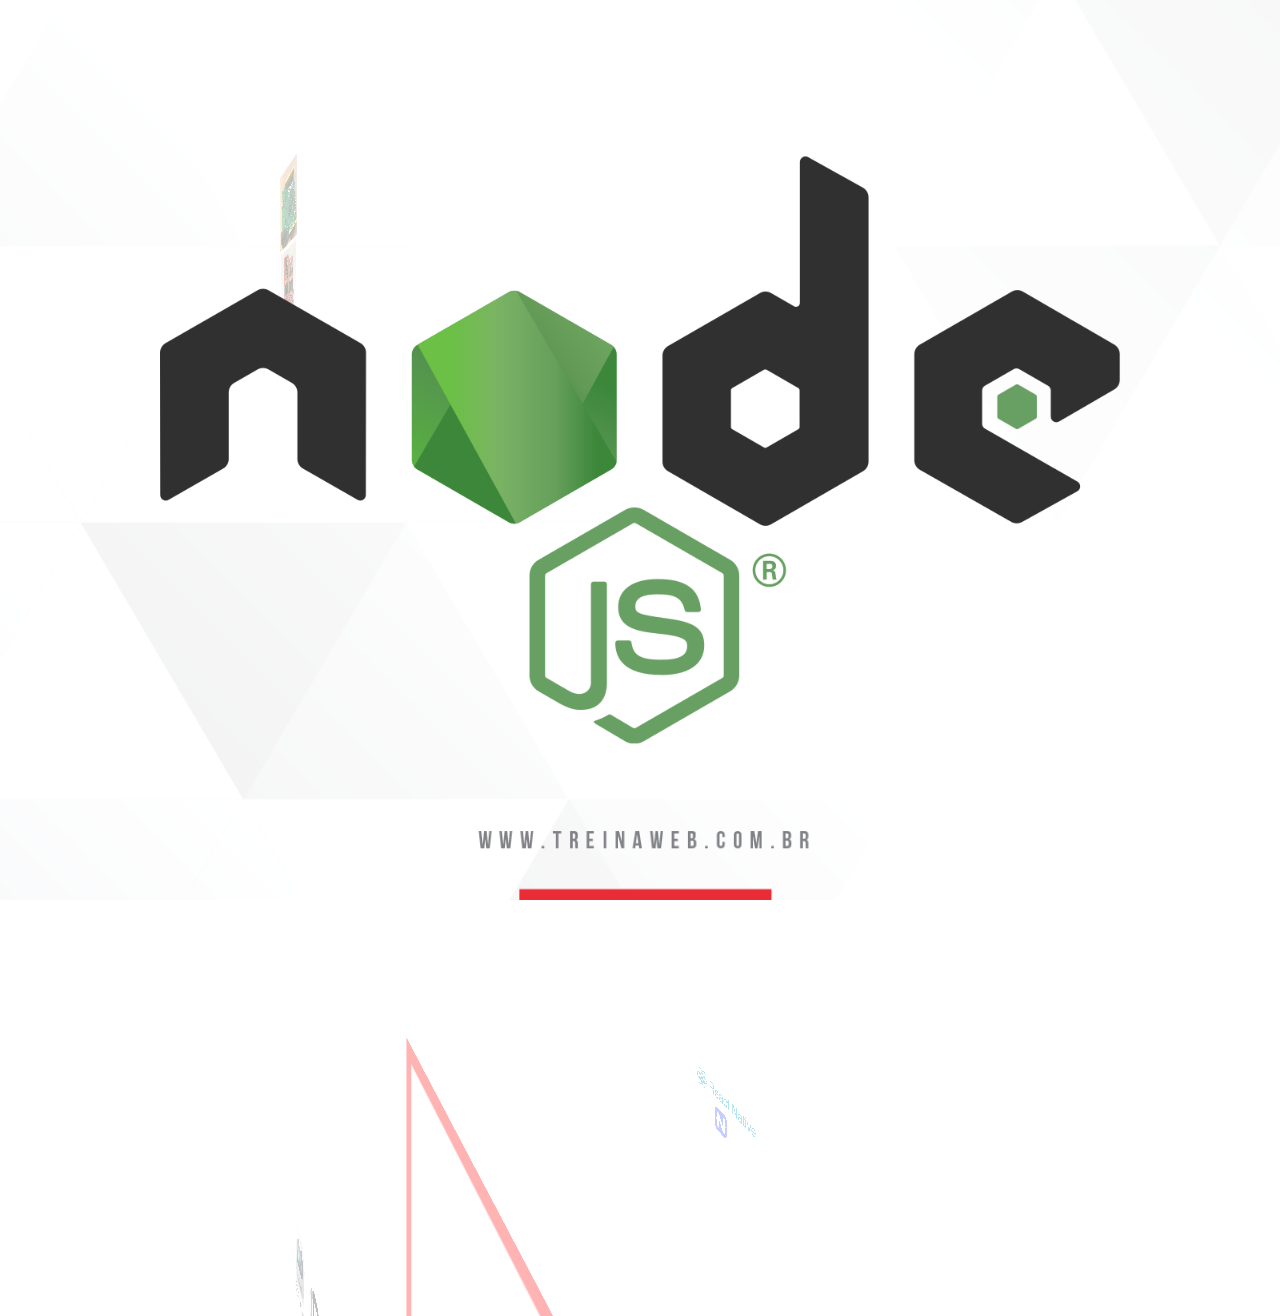
==== slides.html @ cba2661b "01" ====
<!doctype html>
<html lang="en">
<head>
    <meta charset="utf-8" />
    <meta name="viewport" content="width=1024" />
    <meta name="apple-mobile-web-app-capable" content="yes" />
    <title>inspire.js | presentation tool based on impress.js</title>
    <meta name="description" content="inspire.js is a presentation tool based on impress.js" />
    <meta name="author" content="Akira Hanashiro" />
    <!--link href="//fonts.googleapis.com/css?family=Open+Sans:regular,semibold,italic,italicsemibold|PT+Sans:400,700,400italic,700italic|PT+Serif:400,700,400italic,700italic" rel="stylesheet" /-->

    <link href="impressjs/impress.min.css" rel="stylesheet" />
    <link href="presentation/css/my-style.css" rel="stylesheet" />
    
    <link rel="shortcut icon" href="favicon.png" />
    <link rel="apple-touch-icon" href="apple-touch-icon.png" />
</head>
<body class="impress-not-supported">
<main id="impress" >





<div id="d1" class="step past" data-x="-100" data-y="-630" data-z="0" style="position: absolute; transform: translate(-50%, -50%) translate3d(-100px, -630px, 0px) rotateX(0deg) rotateY(61.5deg) rotateZ(0deg) scale(1.63); transform-style: preserve-3d;" data-rotate-x="0" data-rotate-y="61.5" data-rotate-z="0" data-scale="1.63">
    <div class="center-container">
        <img src="./presentation/img/img-01.png" style="zoom: 0.8;">
    </div>
</div>

<div id="d2" class="step past" data-x="3350" data-y="0" data-z="0" style="position: absolute; transform: translate(-50%, -50%) translate3d(3350px, 0px, 0px) rotateX(11deg) rotateY(-56.5deg) rotateZ(-15.5deg) scale(0.72); transform-style: preserve-3d;" data-rotate-x="11" data-rotate-y="-56.5" data-rotate-z="-15.5" data-scale="0.72">
    <div class="center-container">
        <img src="./presentation/img/img-02.png" style="zoom: 0.7;">
    </div>
</div>


<div id="d3" class="step past" data-x="2090" data-y="1000" data-z="-1100" style="position: absolute; transform: translate(-50%, -50%) translate3d(2090px, 1000px, -1100px) rotateX(-56deg) rotateY(0deg) rotateZ(0deg) scale(2.07); transform-style: preserve-3d;" data-rotate-x="-56" data-rotate-y="0" data-rotate-z="0" data-scale="2.07">
    <div class="center-container">
        <img src="./presentation/img/img-03.png" style="zoom: 1;">
    </div>
</div>


<div id="d4" class="step past" data-x="4860" data-y="-880" data-z="0" style="position: absolute; transform: translate(-50%, -50%) translate3d(4860px, -880px, 0px) rotateX(-67.5deg) rotateY(0deg) rotateZ(0deg) scale(1.82); transform-style: preserve-3d;" data-rotate-x="-67.5" data-rotate-y="0" data-rotate-z="0" data-scale="1.82">
    <div class="center-container">
        <img src="./presentation/img/img-04.png" style="zoom: 1;">
    </div>
</div>


<div id="d5" class="step past" data-x="950" data-y="3510" data-z="0" style="position: absolute; transform: translate(-50%, -50%) translate3d(950px, 3510px, 0px) rotateX(76.5deg) rotateY(0deg) rotateZ(0deg) scale(1); transform-style: preserve-3d;" data-rotate-x="76.5" data-rotate-y="0" data-rotate-z="0" data-scale="1">
    <div class="">
        <img src="./presentation/img/img-05-01.png" style="zoom: 1;">
        <img src="./presentation/img/img-05-02.png" style="zoom: 1;">
        <img src="./presentation/img/img-05-03.png" style="zoom: 1;">
    </div>
</div>

<div id="d6" class="step past" data-x="20" data-y="-2570" data-z="0" style="position: absolute; transform: translate(-50%, -50%) translate3d(20px, -2570px, 0px) rotateX(-64deg) rotateY(0deg) rotateZ(0deg) scale(0.06); transform-style: preserve-3d;" data-rotate-x="-64" data-rotate-y="0" data-rotate-z="0" data-scale="0.06">
    <div class="center-container">
        <img src="./presentation/img/img-06.png" style="zoom: 0.8;">
    </div>
</div>

<div id="d7" class="step past" data-x="-2860" data-y="2950" data-z="0" style="position: absolute; transform: translate(-50%, -50%) translate3d(-2860px, 2950px, 0px) rotateX(0deg) rotateY(0deg) rotateZ(0deg) scale(1.7); transform-style: preserve-3d;" data-rotate-x="0" data-rotate-y="0" data-rotate-z="0" data-scale="1.7">
    <div class="center-container">
        <img src="./presentation/img/img-07-01.jpg" style="zoom: 1;">
    </div>
</div>

<div id="d7-02" class="step past" data-x="-3110" data-y="2880" data-z="-2120" style="position: absolute; transform: translate(-50%, -50%) translate3d(-3110px, 2880px, -2120px) rotateX(0deg) rotateY(0deg) rotateZ(0deg) scale(0.58); transform-style: preserve-3d;" data-rotate-x="0" data-rotate-y="0" data-rotate-z="0" data-scale="0.58">
    <div class="" style="
    text-align: center;
">
        <img src="./presentation/img/img-07-02.png" style="zoom: 0.7;">
        <img src="./presentation/img/img-07-03.png" style="zoom: 1;">
    </div>
</div>

<div id="d8" class="step past" data-x="8450" data-y="-1840" data-z="0" style="position: absolute; transform: translate(-50%, -50%) translate3d(8450px, -1840px, 0px) rotateX(0deg) rotateY(0deg) rotateZ(0deg) scale(1); transform-style: preserve-3d;" data-rotate-x="0" data-rotate-y="0" data-rotate-z="0" data-scale="1">
    <div class="" style="
    text-align: center;
">
        <img src="./presentation/img/img-08-01.png" style="zoom: 1;">
        <img src="./presentation/img/img-08-02.svg" style="zoom: 1;">
    </div>
</div>

<div id="d8-02" class="step past" data-x="8360" data-y="-1970" data-z="-3060" style="position: absolute; transform: translate(-50%, -50%) translate3d(8360px, -1970px, -3060px) rotateX(-6deg) rotateY(-62.5deg) rotateZ(22deg) scale(1); transform-style: preserve-3d;" data-rotate-x="-6" data-rotate-y="-62.5" data-rotate-z="22" data-scale="1">
    <div class="center-container">
        <img src="./presentation/img/img-08-03.png" style="zoom: 1;">
    </div>
</div>

<div id="d9" class="step past" data-x="8430" data-y="1140" data-z="0" style="position: absolute; transform: translate(-50%, -50%) translate3d(8430px, 1140px, 0px) rotateX(72.5deg) rotateY(-36.5deg) rotateZ(63deg) scale(1); transform-style: preserve-3d;" data-rotate-x="72.5" data-rotate-y="-36.5" data-rotate-z="63" data-scale="1">
    <div class="" style="
    text-align: center;
">
        <img src="./presentation/img/img-09-01.jpg" style="zoom: 1;">
        <img src="./presentation/img/img-09-02.png" style="zoom: 0.2;">
    </div>
</div>

<div id="d10" class="step past" data-x="0" data-y="3140" data-z="0" style="position: absolute; transform: translate(-50%, -50%) translate3d(0px, 3140px, 0px) rotateX(-51.5deg) rotateY(0deg) rotateZ(0deg) scale(1); transform-style: preserve-3d;" data-rotate-x="-51.5" data-rotate-y="0" data-rotate-z="0" data-scale="1">
    <div class="center-container">
        <img src="./presentation/img/img-10-01.png" style="zoom: 1;">
    </div>
</div>

<div id="d10-02" class="step past" data-x="1520" data-y="2490" data-z="0" style="position: absolute; transform: translate(-50%, -50%) translate3d(1520px, 2490px, 0px) rotateX(0deg) rotateY(-42deg) rotateZ(0deg) scale(1); transform-style: preserve-3d;" data-rotate-x="0" data-rotate-y="-42" data-rotate-z="0" data-scale="1">
    <div class="center-container">
        <img src="./presentation/img/img-10-02.png" style="zoom: 1;">
    </div>
</div>

<div id="d10-03" class="step past" data-x="-1000" data-y="3970" data-z="0" style="position: absolute; transform: translate(-50%, -50%) translate3d(-1000px, 3970px, 0px) rotateX(0deg) rotateY(-100.5deg) rotateZ(0deg) scale(1); transform-style: preserve-3d;" data-rotate-x="0" data-rotate-y="-100.5" data-rotate-z="0" data-scale="1">
    <div class="center-container">
        <img src="./presentation/img/img-10-03.jpg" style="zoom: 1;">
    </div>
</div>

<div id="d11" class="step past" data-x="6010" data-y="2370" data-z="4790" style="position: absolute; transform: translate(-50%, -50%) translate3d(6010px, 2370px, 4790px) rotateX(0deg) rotateY(0deg) rotateZ(0deg) scale(0.3); transform-style: preserve-3d;" data-rotate-x="0" data-rotate-y="0" data-rotate-z="0" data-scale="0.3">
    <div class="center-container">
        <img src="./presentation/img/img-11-01.png" style="zoom: 0.4;">
    </div>
</div>

<div id="d12" class="step past" data-x="-3510" data-y="-1540" data-z="0" style="position: absolute; transform: translate(-50%, -50%) translate3d(-3510px, -1540px, 0px) rotateX(0deg) rotateY(0deg) rotateZ(0deg) scale(1); transform-style: preserve-3d;" data-rotate-x="0" data-rotate-y="0" data-rotate-z="0" data-scale="1">
    <div class="" style="
    text-align: center;
">
        <img src="./presentation/img/img-12-01.jpg" style="zoom: 0.4;">
        <img src="./presentation/img/img-12-02.jpg" style="zoom: 0.4;">
    </div>
</div>

<div id="d12-02" class="step past" data-x="-4240" data-y="-2040" data-z="-2000" style="position: absolute; transform: translate(-50%, -50%) translate3d(-4240px, -2040px, -2000px) rotateX(0deg) rotateY(135.5deg) rotateZ(0deg) scale(1); transform-style: preserve-3d;" data-rotate-x="0" data-rotate-y="135.5" data-rotate-z="0" data-scale="1">
    <div class="center-container">
        <img src="./presentation/img/img-12-03.png" style="zoom: 0.8;">
    </div>
</div>

<div id="d12-03" class="step past" data-x="-690" data-y="650" data-z="4790" style="position: absolute; transform: translate(-50%, -50%) translate3d(-690px, 650px, 4790px) rotateX(0deg) rotateY(0deg) rotateZ(0deg) scale(1); transform-style: preserve-3d;" data-rotate-x="0" data-rotate-y="0" data-rotate-z="0" data-scale="1">
    <div class="center-container">
        <img src="./presentation/img/img-12-04.svg" style="zoom: 1;">
    </div>
</div>

<div id="d13" class="step past" data-x="4520" data-y="2830" data-z="4790" style="position: absolute; transform: translate(-50%, -50%) translate3d(4520px, 2830px, 4790px) rotateX(49deg) rotateY(-71deg) rotateZ(23.5deg) scale(1); transform-style: preserve-3d;" data-rotate-x="49" data-rotate-y="-71" data-rotate-z="23.5" data-scale="1">
    <div class="center-container">
        <img src="./presentation/img/img-13-01.png" style="zoom: 1;">
    </div>
</div>


<div id="d14" class="step past prev" data-x="3440" data-y="-380" data-z="4790" style="position: absolute; transform: translate(-50%, -50%) translate3d(3440px, -380px, 4790px) rotateX(42deg) rotateY(0deg) rotateZ(0deg) scale(1); transform-style: preserve-3d;" data-rotate-x="42" data-rotate-y="0" data-rotate-z="0" data-scale="1">
    <div class="center-container">
        <img src="./presentation/img/img-14-01.jpg" style="zoom: 1;">
    </div>
</div>

<div id="d15" class="step present active" data-x="4270" data-y="1760" data-z="4790" style="position: absolute; transform: translate(-50%, -50%) translate3d(4270px, 1760px, 4790px) rotateX(-55deg) rotateY(23deg) rotateZ(0deg) scale(1); transform-style: preserve-3d;" data-rotate-x="-55" data-rotate-y="23" data-rotate-z="0" data-scale="1">
    <div class="center-container">
        <img src="./presentation/img/img-15-01.jpg" style="zoom: 1;">
    </div>
</div>






<div id="overview" class="step past prev" data-x="3000" data-y="1500" data-z="0" data-scale="10" style="position: absolute; transform: translate(-50%, -50%) translate3d(3000px, 1500px, 0px) rotateX(0deg) rotateY(0deg) rotateZ(0deg) scale(10); transform-style: preserve-3d; border: 5px solid red; display: initial;" data-rotate-x="0" data-rotate-y="0" data-rotate-z="0"></div>




</main>
<script src="impressjs/impress.min.js"></script>
<script>impress().init();</script>
<script src="presentation/js/my-js.js"></script>

<!--script src="https://cloud.tinymce.com/stable/tinymce.min.js"></script-->
<!--script>tinymce.init({ selector:'textarea' });</script-->
</body>
</html>
---- impressjs/impress.min.css ----
#ing b,a{-webkit-transition:.5s;-moz-transition:.5s;-ms-transition:.5s;-o-transition:.5s}#big,#tiny,.hint{text-align:center}a,abbr,acronym,address,applet,article,aside,audio,b,big,blockquote,body,canvas,caption,center,cite,code,dd,del,details,dfn,div,dl,dt,em,embed,fieldset,figcaption,figure,footer,form,h1,h2,h3,h4,h5,h6,header,hgroup,html,i,iframe,img,ins,kbd,label,legend,li,mark,menu,nav,object,ol,output,p,pre,q,ruby,s,samp,section,small,span,strike,strong,sub,summary,sup,table,tbody,td,tfoot,th,thead,time,tr,tt,u,ul,var,video{margin:0;padding:0;border:0;font:inherit;vertical-align:baseline}article,aside,details,figcaption,figure,footer,header,hgroup,menu,nav,section{display:block}body{line-height:1;font-family:'PT Sans',sans-serif;min-height:740px;background:#d7d7d7;background:-webkit-gradient(radial,50% 50%,0,50% 50%,500,from(#f0f0f0),to(#bebebe));background:-webkit-radial-gradient(#f0f0f0,#bebebe);background:-moz-radial-gradient(#f0f0f0,#bebebe);background:-ms-radial-gradient(#f0f0f0,#bebebe);background:-o-radial-gradient(#f0f0f0,#bebebe);background:radial-gradient(#f0f0f0,#bebebe)}ol,ul{list-style:none}blockquote,q{quotes:none}blockquote:after,blockquote:before,q:after,q:before{content:'';content:none}table{border-collapse:collapse;border-spacing:0}b,strong{font-weight:700}em,i{font-style:italic}a{color:inherit;text-decoration:none;padding:0 .1em;background:rgba(255,255,255,.5);text-shadow:-1px -1px 2px rgba(100,100,100,.9);border-radius:.2em;transition:.5s}a:focus,a:hover{background:rgba(255,255,255,1);text-shadow:-1px -1px 2px rgba(100,100,100,.5)}.fallback-message{font-family:sans-serif;line-height:1.3;width:780px;padding:10px 10px 0;margin:20px auto;border:1px solid #E4C652;border-radius:10px;background:#EEDC94}.fallback-message p{margin-bottom:10px}.impress-supported .fallback-message{display:none}.step{position:relative;width:900px;padding:40px;margin:20px auto;-webkit-box-sizing:border-box;-moz-box-sizing:border-box;-ms-box-sizing:border-box;-o-box-sizing:border-box;box-sizing:border-box;font-family:'PT Serif',georgia,serif;font-size:48px;line-height:1.5}.impress-enabled .step{margin:0;opacity:.3;-webkit-transition:opacity 1s;-moz-transition:opacity 1s;-ms-transition:opacity 1s;-o-transition:opacity 1s;transition:opacity 1s}.impress-enabled .step.active{opacity:1}.slide{display:block;width:900px;height:700px;padding:40px 60px;background-color:#fff;border:1px solid rgba(0,0,0,.3);border-radius:10px;box-shadow:0 2px 6px rgba(0,0,0,.1);color:#666;text-shadow:0 2px 2px rgba(0,0,0,.1);font-family:'Open Sans',Arial,sans-serif;font-size:30px;line-height:36px;letter-spacing:-1px}#ing,#tiny{width:500px}#big,#imagination{width:600px}.slide q{display:block;font-size:50px;line-height:72px;margin-top:100px}.slide q strong{white-space:nowrap}#title{padding:0}#title .try{font-size:64px;position:absolute;top:-.5em;left:1.5em;-webkit-transform:translateZ(20px);-moz-transform:translateZ(20px);-ms-transform:translateZ(20px);-o-transform:translateZ(20px);transform:translateZ(20px)}#title h1{font-size:180px;-webkit-transform:translateZ(50px);-moz-transform:translateZ(50px);-ms-transform:translateZ(50px);-o-transform:translateZ(50px);transform:translateZ(50px)}#title .footnote{font-size:32px}#big{font-size:60px;line-height:1}#big b,#big strong{display:block;font-size:250px;line-height:250px}#big .thoughts{font-size:90px;line-height:150px}#ing b{display:inline-block;transition:.5s}#ing.present .positioning{-webkit-transform:translateY(-10px);-moz-transform:translateY(-10px);-ms-transform:translateY(-10px);-o-transform:translateY(-10px);transform:translateY(-10px)}#ing.present .rotating{-webkit-transform:rotate(-10deg);-moz-transform:rotate(-10deg);-ms-transform:rotate(-10deg);-o-transform:rotate(-10deg);transform:rotate(-10deg);-webkit-transition-delay:.25s;-moz-transition-delay:.25s;-ms-transition-delay:.25s;-o-transition-delay:.25s;transition-delay:.25s}#ing.present .scaling{-webkit-transform:scale(.7);-moz-transform:scale(.7);-ms-transform:scale(.7);-o-transform:scale(.7);transform:scale(.7);-webkit-transition-delay:.5s;-moz-transition-delay:.5s;-ms-transition-delay:.5s;-o-transition-delay:.5s;transition-delay:.5s}#imagination .imagination{font-size:78px}#source{width:700px;padding-bottom:300px;background-image:url([data-uri]);background-position:bottom right;background-repeat:no-repeat}#source q{font-size:60px}#its-in-3d p{-webkit-transform-style:preserve-3d;-moz-transform-style:preserve-3d;-ms-transform-style:preserve-3d;-o-transform-style:preserve-3d;transform-style:preserve-3d}#its-in-3d b,#its-in-3d span{display:inline-block;-webkit-transform:translateZ(40px);-moz-transform:translateZ(40px);-ms-transform:translateZ(40px);-o-transform:translateZ(40px);transform:translateZ(40px);-webkit-transition:.5s;-moz-transition:.5s;-ms-transition:.5s;-o-transition:.5s;transition:.5s}#overview,.hint,body.impress-mouse-timeout div#impress-toolbar{display:none}#its-in-3d .have{-webkit-transform:translateZ(-40px);-moz-transform:translateZ(-40px);-ms-transform:translateZ(-40px);-o-transform:translateZ(-40px);transform:translateZ(-40px)}#its-in-3d .you{-webkit-transform:translateZ(20px);-moz-transform:translateZ(20px);-ms-transform:translateZ(20px);-o-transform:translateZ(20px);transform:translateZ(20px)}#its-in-3d .noticed{-webkit-transform:translateZ(-40px);-moz-transform:translateZ(-40px);-ms-transform:translateZ(-40px);-o-transform:translateZ(-40px);transform:translateZ(-40px)}#its-in-3d .its{-webkit-transform:translateZ(60px);-moz-transform:translateZ(60px);-ms-transform:translateZ(60px);-o-transform:translateZ(60px);transform:translateZ(60px)}#its-in-3d .in{-webkit-transform:translateZ(-10px);-moz-transform:translateZ(-10px);-ms-transform:translateZ(-10px);-o-transform:translateZ(-10px);transform:translateZ(-10px)}#its-in-3d .footnote{font-size:32px;-webkit-transform:translateZ(-10px);-moz-transform:translateZ(-10px);-ms-transform:translateZ(-10px);-o-transform:translateZ(-10px);transform:translateZ(-10px)}#its-in-3d.present b,#its-in-3d.present span{-webkit-transform:translateZ(0);-moz-transform:translateZ(0);-ms-transform:translateZ(0);-o-transform:translateZ(0);transform:translateZ(0)}.impress-on-overview .step{opacity:1;cursor:pointer}.impress-enabled div#impress-toolbar{position:fixed;right:1px;bottom:1px;opacity:.6}.impress-enabled div#impress-toolbar>span{margin-right:10px}body.impress-mouse-timeout{cursor:none}.hint{position:fixed;left:0;right:0;bottom:200px;background:rgba(0,0,0,.5);color:#EEE;font-size:50px;padding:20px;z-index:100;opacity:0;-webkit-transform:translateY(400px);-moz-transform:translateY(400px);-ms-transform:translateY(400px);-o-transform:translateY(400px);transform:translateY(400px);-webkit-transition:opacity 1s,-webkit-transform .5s 1s;-moz-transition:opacity 1s,-moz-transform .5s 1s;-ms-transition:opacity 1s,-ms-transform .5s 1s;-o-transition:opacity 1s,-o-transform .5s 1s;transition:opacity 1s,transform .5s 1s}.impress-enabled .hint{display:block}.impress-on-bored .hint{opacity:1;-webkit-transform:translateY(0);-moz-transform:translateY(0);-ms-transform:translateY(0);-o-transform:translateY(0);transform:translateY(0);-webkit-transition:opacity 1s 5s,-webkit-transform .5s 4.5s;-moz-transition:opacity 1s 5s,-moz-transform .5s 4.5s;-ms-transition:opacity 1s 5s,-ms-transform .5s 4.5s;-o-transition:opacity 1s 5s,-o-transform .5s 4.5s;transition:opacity 1s 5s,transform .5s 4.5s}.impress-enabled{pointer-events:none}.impress-enabled #impress,.impress-enabled #impress-console-button,.impress-enabled #impress-toolbar{pointer-events:auto}
---- presentation/css/my-style.css ----
body{
    background-image: url(../img/tw_bg.png);
    background-size: cover;
    background-repeat: no-repeat;
    background-position: center center;
}

.center-container{
    position: relative;
}
.center-container > *{
    position: absolute;
    top: 50%;
    left: 50%;
    transform: translate(-50%, -50%);
}

.bg-white{
    background-color: white;
}


.logos{
    display: flex;
    justify-content: space-around;
    align-items: center;
    flex-wrap: wrap;
}

.logos img{
    width: calc(30% - 20px);
    margin: 20px;
}

.active .logos img{
    animation: bounce 0.3s infinite alternate;
}

.active .logos img:nth-child(2n){
    animation-delay: 0.1s;
}

.active .logos img:nth-child(3n){
    animation-delay: 0.3s;
}

.active .logos img:nth-child(5n){
    animation-delay: 0.2s;
}

.active .logos.highlight img:hover{
    opacity: 0.75; 
    filter: drop-shadow(0 0 10px black);
}

@keyframes bounce {
  from {
    transform: translateY(0px);
  }
  to {
    transform: translateY(-50px);
  }
}


.code-final{
    transition: all 2s ease;
    zoom: 1.2;
    border-top: 20px solid transparent;
    border-bottom: 20px solid transparent;
    border-left: 180px solid transparent;
    border-right: 180px solid transparent;
}

.code-final-container::after{
    transition: all 2s ease;
    content: "";
    position: fixed;
    top: -500px;
    right: -500px; 
    bottom: -500px;
    left: -500px;
    background-color: transparent;
    z-index: -1;
}


.present .code-final-container::after{
    background-color: #272822;
}
.present .code-final{
    border-top: 20px solid #272822;
    border-bottom: 20px solid #272822;
    border-left: 180px solid #272822;
    border-right: 180px solid #272822;
}

.text-container{
    font-family: Roboto;
    font-size: 150px;
    font-weight: 300;
}


.text-container span{
    font-size: 230px;
    font-weight: bolder;
}
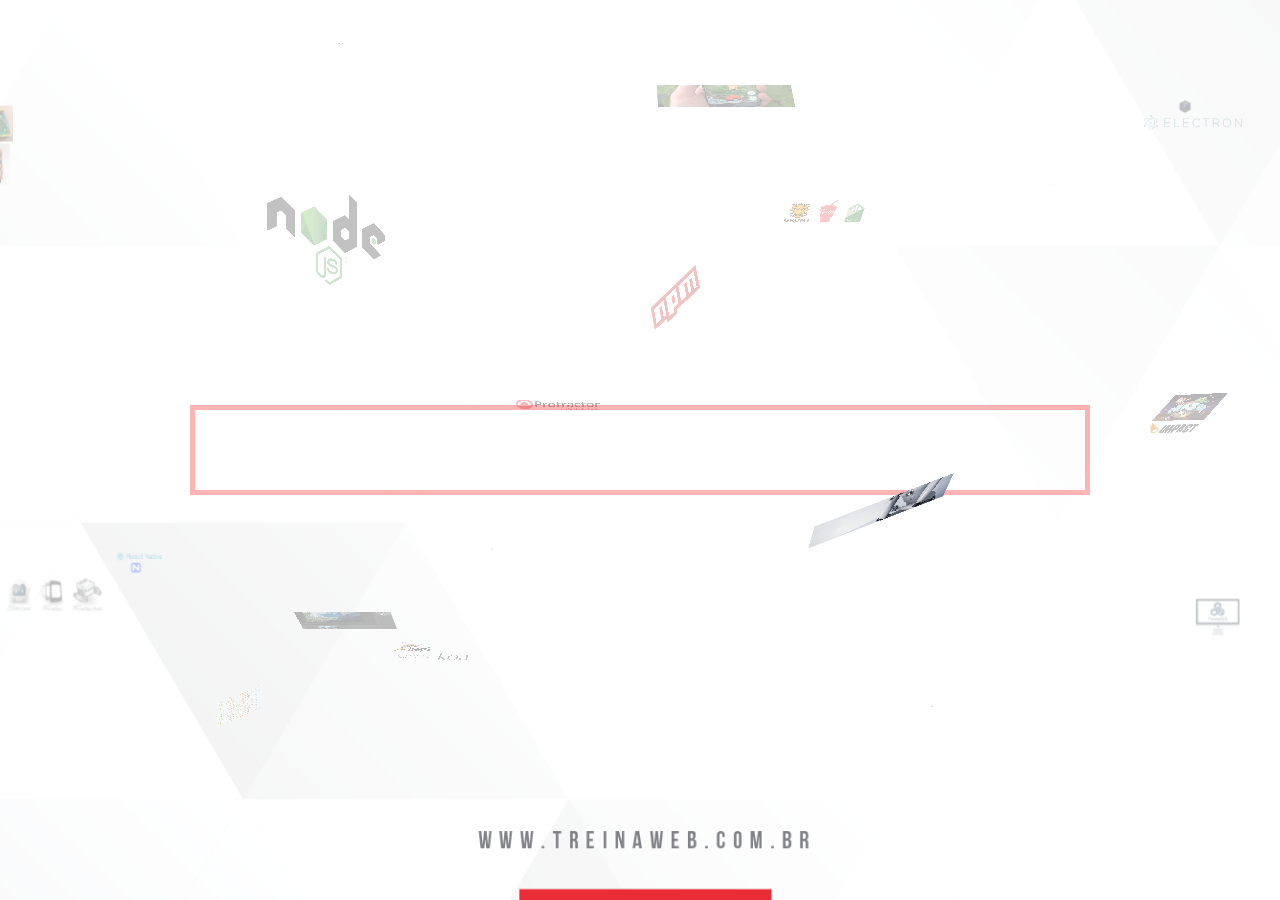
==== commit dd0af834: "starting notes" ====
--- a/slides.html
+++ b/slides.html
@@ -19,6 +19,17 @@
 <main id="impress" >
 
 
+<div id="intro" class="step past prev" data-x="3000" data-y="1500" data-z="0" data-scale="10" style="position: absolute; transform: translate(-50%, -50%) translate3d(3000px, 1500px, 0px) rotateX(0deg) rotateY(0deg) rotateZ(0deg) scale(10); transform-style: preserve-3d; display: initial;" data-rotate-x="0" data-rotate-y="0" data-rotate-z="0">
+    <div class="notes" >
+        <ul>
+            <li>apresentar-se</li>
+            <li>inicio - complemento netscape, mas evoluiu muito</li>
+            <li>mostrar vários lugares onde podemos usar</li>
+            <li>nao incentivo uso de js para tudo - precisamos analisar necessidades do projeto</li>
+        </ul>
+    </div>
+</div>
+
 
 
 
@@ -26,12 +37,29 @@
     <div class="center-container">
         <img src="./presentation/img/img-01.png" style="zoom: 0.8;">
     </div>
+    <div class="notes" >
+        node
+        <ul>
+            <li>muitos nao fazem ideia das possibilidades</li>
+            <li>ambiente diferente</li>
+            <li>funcionalidades diferentes</li>
+            <li>acesso aos arquivos do disco, SO</li>
+            <li>base para outras funcionalidades que veremos</li>
+        </ul>
+    </div>
 </div>
 
 <div id="d2" class="step past" data-x="3350" data-y="0" data-z="0" style="position: absolute; transform: translate(-50%, -50%) translate3d(3350px, 0px, 0px) rotateX(11deg) rotateY(-56.5deg) rotateZ(-15.5deg) scale(0.72); transform-style: preserve-3d;" data-rotate-x="11" data-rotate-y="-56.5" data-rotate-z="-15.5" data-scale="0.72">
     <div class="center-container">
         <img src="./presentation/img/img-02.png" style="zoom: 0.7;">
     </div>
+    <div class="notes" >
+        npm
+        <ul>
+            <li></li>
+            <li></li>
+        </ul>
+    </div>
 </div>
 
 
@@ -39,12 +67,26 @@
     <div class="center-container">
         <img src="./presentation/img/img-03.png" style="zoom: 1;">
     </div>
+    <div class="notes" >
+        protractor
+        <ul>
+            <li></li>
+            <li></li>
+        </ul>
+    </div>
 </div>
 
 
 <div id="d4" class="step past" data-x="4860" data-y="-880" data-z="0" style="position: absolute; transform: translate(-50%, -50%) translate3d(4860px, -880px, 0px) rotateX(-67.5deg) rotateY(0deg) rotateZ(0deg) scale(1.82); transform-style: preserve-3d;" data-rotate-x="-67.5" data-rotate-y="0" data-rotate-z="0" data-scale="1.82">
     <div class="center-container">
         <img src="./presentation/img/img-04.png" style="zoom: 1;">
+    </div>
+    <div class="notes" >
+        grunt - gulp - brunch - automatizadores de tarefas
+        <ul>
+            <li></li>
+            <li></li>
+        </ul>
     </div>
 </div>
 
@@ -55,17 +97,38 @@
         <img src="./presentation/img/img-05-02.png" style="zoom: 1;">
         <img src="./presentation/img/img-05-03.png" style="zoom: 1;">
     </div>
+    <div class="notes" >
+        express - hapi - koa - back-end
+        <ul>
+            <li></li>
+            <li></li>
+        </ul>
+    </div>
 </div>
 
 <div id="d6" class="step past" data-x="20" data-y="-2570" data-z="0" style="position: absolute; transform: translate(-50%, -50%) translate3d(20px, -2570px, 0px) rotateX(-64deg) rotateY(0deg) rotateZ(0deg) scale(0.06); transform-style: preserve-3d;" data-rotate-x="-64" data-rotate-y="0" data-rotate-z="0" data-scale="0.06">
     <div class="center-container">
         <img src="./presentation/img/img-06.png" style="zoom: 0.8;">
     </div>
+    <div class="notes" >
+        mongodb
+        <ul>
+            <li></li>
+            <li></li>
+        </ul>
+    </div>
 </div>
 
 <div id="d7" class="step past" data-x="-2860" data-y="2950" data-z="0" style="position: absolute; transform: translate(-50%, -50%) translate3d(-2860px, 2950px, 0px) rotateX(0deg) rotateY(0deg) rotateZ(0deg) scale(1.7); transform-style: preserve-3d;" data-rotate-x="0" data-rotate-y="0" data-rotate-z="0" data-scale="1.7">
     <div class="center-container">
         <img src="./presentation/img/img-07-01.jpg" style="zoom: 1;">
+    </div>
+    <div class="notes" >
+        apps hibridos
+        <ul>
+            <li></li>
+            <li></li>
+        </ul>
     </div>
 </div>
 
@@ -76,6 +139,13 @@
         <img src="./presentation/img/img-07-02.png" style="zoom: 0.7;">
         <img src="./presentation/img/img-07-03.png" style="zoom: 1;">
     </div>
+    <div class="notes" >
+        apps nativos
+        <ul>
+            <li></li>
+            <li></li>
+        </ul>
+    </div>
 </div>
 
 <div id="d8" class="step past" data-x="8450" data-y="-1840" data-z="0" style="position: absolute; transform: translate(-50%, -50%) translate3d(8450px, -1840px, 0px) rotateX(0deg) rotateY(0deg) rotateZ(0deg) scale(1); transform-style: preserve-3d;" data-rotate-x="0" data-rotate-y="0" data-rotate-z="0" data-scale="1">
@@ -85,11 +155,25 @@
         <img src="./presentation/img/img-08-01.png" style="zoom: 1;">
         <img src="./presentation/img/img-08-02.svg" style="zoom: 1;">
     </div>
+    <div class="notes" >
+        apps desktop
+        <ul>
+            <li></li>
+            <li></li>
+        </ul>
+    </div>
 </div>
 
 <div id="d8-02" class="step past" data-x="8360" data-y="-1970" data-z="-3060" style="position: absolute; transform: translate(-50%, -50%) translate3d(8360px, -1970px, -3060px) rotateX(-6deg) rotateY(-62.5deg) rotateZ(22deg) scale(1); transform-style: preserve-3d;" data-rotate-x="-6" data-rotate-y="-62.5" data-rotate-z="22" data-scale="1">
     <div class="center-container">
         <img src="./presentation/img/img-08-03.png" style="zoom: 1;">
+    </div>
+    <div class="notes" >
+        apps feitos com electron
+        <ul>
+            <li></li>
+            <li></li>
+        </ul>
     </div>
 </div>
 
@@ -100,29 +184,64 @@
         <img src="./presentation/img/img-09-01.jpg" style="zoom: 1;">
         <img src="./presentation/img/img-09-02.png" style="zoom: 0.2;">
     </div>
+    <div class="notes" >
+        jogos - phaser - impact
+        <ul>
+            <li></li>
+            <li></li>
+        </ul>
+    </div>
 </div>
 
 <div id="d10" class="step past" data-x="0" data-y="3140" data-z="0" style="position: absolute; transform: translate(-50%, -50%) translate3d(0px, 3140px, 0px) rotateX(-51.5deg) rotateY(0deg) rotateZ(0deg) scale(1); transform-style: preserve-3d;" data-rotate-x="-51.5" data-rotate-y="0" data-rotate-z="0" data-scale="1">
     <div class="center-container">
         <img src="./presentation/img/img-10-01.png" style="zoom: 1;">
     </div>
+    <div class="notes" >
+        plugins - photoshop
+        <ul>
+            <li></li>
+            <li></li>
+        </ul>
+    </div>
 </div>
 
 <div id="d10-02" class="step past" data-x="1520" data-y="2490" data-z="0" style="position: absolute; transform: translate(-50%, -50%) translate3d(1520px, 2490px, 0px) rotateX(0deg) rotateY(-42deg) rotateZ(0deg) scale(1); transform-style: preserve-3d;" data-rotate-x="0" data-rotate-y="-42" data-rotate-z="0" data-scale="1">
     <div class="center-container">
         <img src="./presentation/img/img-10-02.png" style="zoom: 1;">
     </div>
+    <div class="notes" >
+        
+        <ul>
+            <li></li>
+            <li></li>
+        </ul>
+    </div>
 </div>
 
 <div id="d10-03" class="step past" data-x="-1000" data-y="3970" data-z="0" style="position: absolute; transform: translate(-50%, -50%) translate3d(-1000px, 3970px, 0px) rotateX(0deg) rotateY(-100.5deg) rotateZ(0deg) scale(1); transform-style: preserve-3d;" data-rotate-x="0" data-rotate-y="-100.5" data-rotate-z="0" data-scale="1">
     <div class="center-container">
         <img src="./presentation/img/img-10-03.jpg" style="zoom: 1;">
     </div>
+    <div class="notes" >
+        
+        <ul>
+            <li></li>
+            <li></li>
+        </ul>
+    </div>
 </div>
 
 <div id="d11" class="step past" data-x="6010" data-y="2370" data-z="4790" style="position: absolute; transform: translate(-50%, -50%) translate3d(6010px, 2370px, 4790px) rotateX(0deg) rotateY(0deg) rotateZ(0deg) scale(0.3); transform-style: preserve-3d;" data-rotate-x="0" data-rotate-y="0" data-rotate-z="0" data-scale="0.3">
     <div class="center-container">
         <img src="./presentation/img/img-11-01.png" style="zoom: 0.4;">
+    </div>
+    <div class="notes" >
+        sistema operacional - nodeos
+        <ul>
+            <li></li>
+            <li></li>
+        </ul>
     </div>
 </div>
 
@@ -133,24 +252,52 @@
         <img src="./presentation/img/img-12-01.jpg" style="zoom: 0.4;">
         <img src="./presentation/img/img-12-02.jpg" style="zoom: 0.4;">
     </div>
+    <div class="notes" >
+        Programação de Hardwares e Internet das Coisas
+        <ul>
+            <li></li>
+            <li></li>
+        </ul>
+    </div>
 </div>
 
 <div id="d12-02" class="step past" data-x="-4240" data-y="-2040" data-z="-2000" style="position: absolute; transform: translate(-50%, -50%) translate3d(-4240px, -2040px, -2000px) rotateX(0deg) rotateY(135.5deg) rotateZ(0deg) scale(1); transform-style: preserve-3d;" data-rotate-x="0" data-rotate-y="135.5" data-rotate-z="0" data-scale="1">
     <div class="center-container">
         <img src="./presentation/img/img-12-03.png" style="zoom: 0.8;">
     </div>
+    <div class="notes" >
+        tessel
+        <ul>
+            <li>Também há o projeto Tessel. No próprio site você pode comprar as placas para montar o seu produto.</li>
+            <li></li>
+        </ul>
+    </div>
 </div>
 
 <div id="d12-03" class="step past" data-x="-690" data-y="650" data-z="4790" style="position: absolute; transform: translate(-50%, -50%) translate3d(-690px, 650px, 4790px) rotateX(0deg) rotateY(0deg) rotateZ(0deg) scale(1); transform-style: preserve-3d;" data-rotate-x="0" data-rotate-y="0" data-rotate-z="0" data-scale="1">
     <div class="center-container">
         <img src="./presentation/img/img-12-04.svg" style="zoom: 1;">
     </div>
+    <div class="notes" >
+        cylon
+        <ul>
+            <li>Outro famoso projeto é o Cylon.js. Ele é um framework voltado para robótica, computação física e Internet das Coisas.</li>
+            <li></li>
+        </ul>
+    </div>
 </div>
 
 <div id="d13" class="step past" data-x="4520" data-y="2830" data-z="4790" style="position: absolute; transform: translate(-50%, -50%) translate3d(4520px, 2830px, 4790px) rotateX(49deg) rotateY(-71deg) rotateZ(23.5deg) scale(1); transform-style: preserve-3d;" data-rotate-x="49" data-rotate-y="-71" data-rotate-z="23.5" data-scale="1">
     <div class="center-container">
         <img src="./presentation/img/img-13-01.png" style="zoom: 1;">
     </div>
+    <div class="notes" >
+        HoloJS - microsoft
+        <ul>
+            <li>aplicações holográficas usando JavaScript e WebGL.</li>
+            <li></li>
+        </ul>
+    </div>
 </div>
 
 
@@ -158,11 +305,26 @@
     <div class="center-container">
         <img src="./presentation/img/img-14-01.jpg" style="zoom: 1;">
     </div>
+    <div class="notes" >
+        Realidade Virtual e Realidade Aumentada
+        <ul>
+            <li>JavaScript ARToolKit</li>
+            <li>webgl</li>
+            <li>threejs - AR.js</li>
+        </ul>
+    </div>
 </div>
 
 <div id="d15" class="step present active" data-x="4270" data-y="1760" data-z="4790" style="position: absolute; transform: translate(-50%, -50%) translate3d(4270px, 1760px, 4790px) rotateX(-55deg) rotateY(23deg) rotateZ(0deg) scale(1); transform-style: preserve-3d;" data-rotate-x="-55" data-rotate-y="23" data-rotate-z="0" data-scale="1">
     <div class="center-container">
         <img src="./presentation/img/img-15-01.jpg" style="zoom: 1;">
+    </div>
+    <div class="notes" >
+        Inteligência Artificial
+        <ul>
+            <li>tensorflowjs - antigo deeplearnjs - machine learning - browser e node</li>
+            <li></li>
+        </ul>
     </div>
 </div>
 
--- a/presentation/css/my-style.css
+++ b/presentation/css/my-style.css
@@ -5,6 +5,9 @@
     background-position: center center;
 }
 
+.notes{
+    display: none;
+}
 .center-container{
     position: relative;
 }
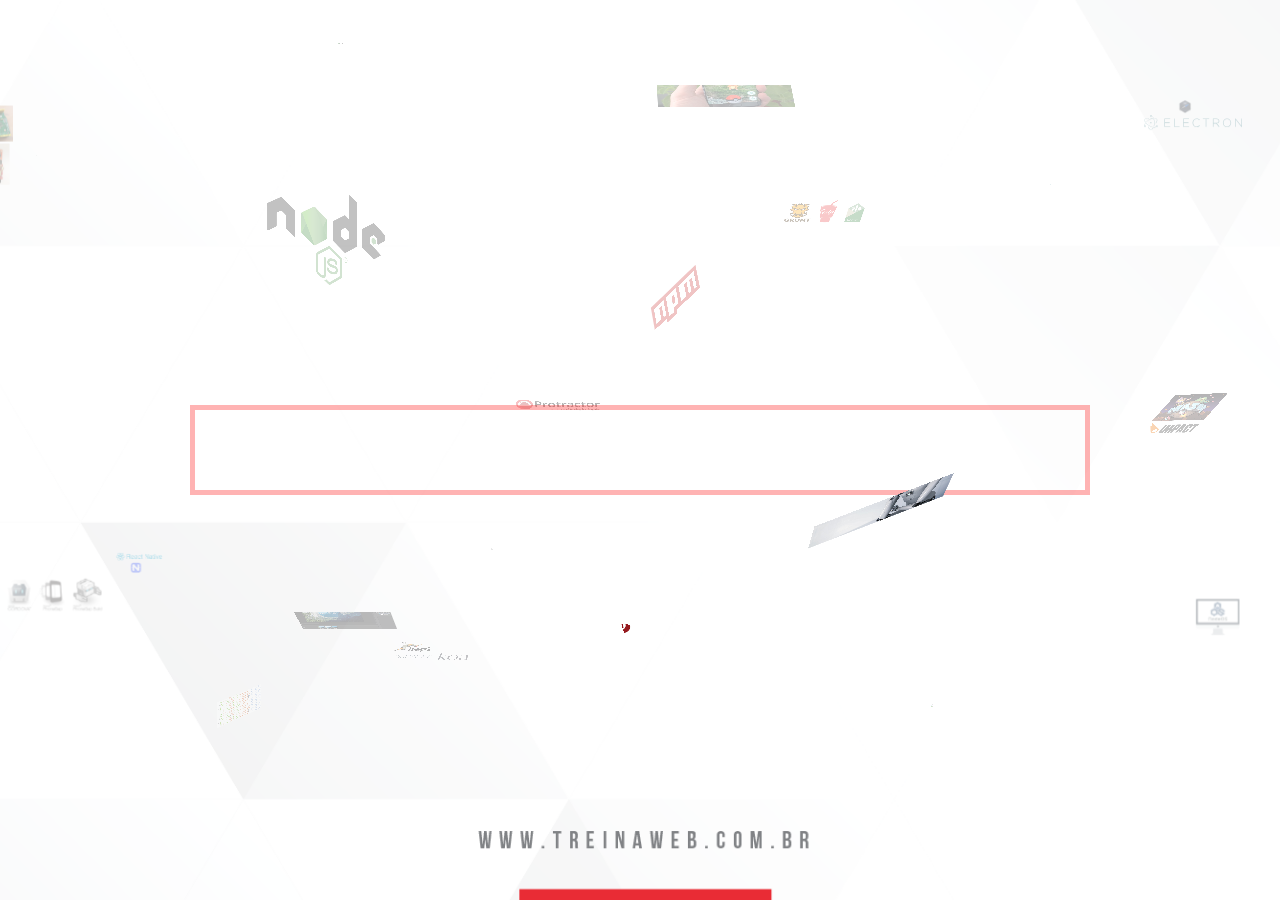
==== commit baef8082: "notes" ====
--- a/slides.html
+++ b/slides.html
@@ -56,8 +56,8 @@
     <div class="notes" >
         npm
         <ul>
-            <li></li>
-            <li></li>
+            <li>instalação e atualização de pacotes</li>
+            <li>instalar programas - http-server (ex: apache) - nodemon (ex: ruby e python)</li>
         </ul>
     </div>
 </div>
@@ -70,8 +70,9 @@
     <div class="notes" >
         protractor
         <ul>
-            <li></li>
-            <li></li>
+            <li>testes de tela angular</li>
+            <li>igual selenium</li>
+            <li>vantagem: usar JS pra testes no navegador</li>
         </ul>
     </div>
 </div>
@@ -84,8 +85,9 @@
     <div class="notes" >
         grunt - gulp - brunch - automatizadores de tarefas
         <ul>
-            <li></li>
-            <li></li>
+            <li>obj: facilitar execução de scripts</li>
+            <li>transpilação, minificação, testes</li>
+            <li>ir além - salvar, testar jasmine, analisar pelo jslint, transpilar, minificar, commit e enviar email</li>
         </ul>
     </div>
 </div>
@@ -100,8 +102,9 @@
     <div class="notes" >
         express - hapi - koa - back-end
         <ul>
-            <li></li>
-            <li></li>
+            <li>back end</li>
+            <li>apis - integrações de serviços</li>
+            <li>Meteor - Sails - fullstack</li>
         </ul>
     </div>
 </div>
@@ -113,8 +116,8 @@
     <div class="notes" >
         mongodb
         <ul>
-            <li></li>
-            <li></li>
+            <li>FEITO EM C++</li>
+            <li>seu console executa JS</li>
         </ul>
     </div>
 </div>
@@ -126,8 +129,8 @@
     <div class="notes" >
         apps hibridos
         <ul>
-            <li></li>
-            <li></li>
+            <li>tecnologia nativa e web</li>
+            <li>depende do navegador instalado</li>
         </ul>
     </div>
 </div>
@@ -142,8 +145,9 @@
     <div class="notes" >
         apps nativos
         <ul>
-            <li></li>
-            <li></li>
+            <li>react native - nativescript (angular - vue)</li>
+            <li>sem webview - xml convertido para tela nativa</li>
+            <li>nao depende do navegador do SO - use codigo moderno</li>
         </ul>
     </div>
 </div>
@@ -158,8 +162,9 @@
     <div class="notes" >
         apps desktop
         <ul>
-            <li></li>
-            <li></li>
+            <li>nw.js (antigo nodewebkit)</li>
+            <li>electron - feito pelo github</li>
+            <li>chromium + node integrados</li>
         </ul>
     </div>
 </div>
@@ -171,7 +176,7 @@
     <div class="notes" >
         apps feitos com electron
         <ul>
-            <li></li>
+            <li>Atom - Github(aplicação visual), wordpress, whatsapp, mongodb compass, postman, slack, vs code</li>
             <li></li>
         </ul>
     </div>
@@ -187,8 +192,8 @@
     <div class="notes" >
         jogos - phaser - impact
         <ul>
-            <li></li>
-            <li></li>
+            <li>uso do canvas</li>
+            <li>prefiro unity (C#), mas jogos mais simples ficam mais leves em JS puro (vantagem apenas web)</li>
         </ul>
     </div>
 </div>
@@ -287,6 +292,19 @@
     </div>
 </div>
 
+<div id="d13-0" class="step present active" data-x="2840" data-y="2400" data-z="4800" style="position: absolute; transform: translate(-50%, -50%) translate3d(2840px, 2400px, 4800px) rotateX(49deg) rotateY(-141deg) rotateZ(23.5deg) scale(1); transform-style: preserve-3d;" data-rotate-x="49" data-rotate-y="-141" data-rotate-z="23.5" data-scale="1">
+    <div class="center-container">
+        <img src="./presentation/img/img-13-0.png" style="zoom: 2;">
+    </div>
+    <div class="notes">
+        3D
+        <ul>
+            <li>WebGL</li>
+            <li></li>
+        </ul>
+    </div>
+</div>
+
 <div id="d13" class="step past" data-x="4520" data-y="2830" data-z="4790" style="position: absolute; transform: translate(-50%, -50%) translate3d(4520px, 2830px, 4790px) rotateX(49deg) rotateY(-71deg) rotateZ(23.5deg) scale(1); transform-style: preserve-3d;" data-rotate-x="49" data-rotate-y="-71" data-rotate-z="23.5" data-scale="1">
     <div class="center-container">
         <img src="./presentation/img/img-13-01.png" style="zoom: 1;">
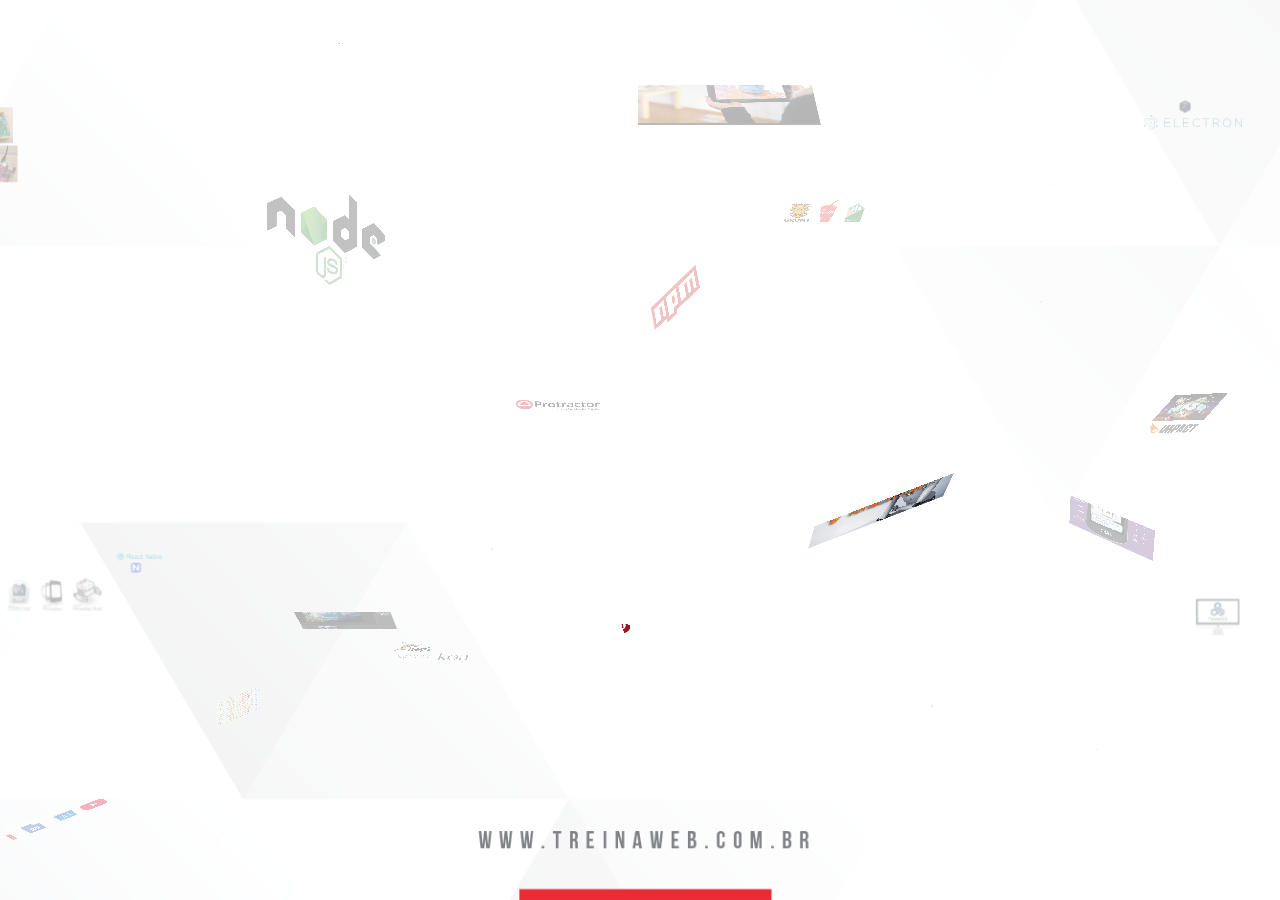
==== commit 409398bb: "more js" ====
--- a/slides.html
+++ b/slides.html
@@ -118,6 +118,7 @@
         <ul>
             <li>FEITO EM C++</li>
             <li>seu console executa JS</li>
+            <li>indexedDB - navegador</li>
         </ul>
     </div>
 </div>
@@ -165,6 +166,7 @@
             <li>nw.js (antigo nodewebkit)</li>
             <li>electron - feito pelo github</li>
             <li>chromium + node integrados</li>
+            <li>pode armazenar dados com indexedDB</li>
         </ul>
     </div>
 </div>
@@ -203,10 +205,12 @@
         <img src="./presentation/img/img-10-01.png" style="zoom: 1;">
     </div>
     <div class="notes" >
-        plugins - photoshop
-        <ul>
-            <li></li>
-            <li></li>
+        plugins
+        <ul>
+            <li>photoshop</li>
+            <li>vs code extension</li>
+            <li>navegadores</li>
+            <li>staruml - modelador - diagramas</li>
         </ul>
     </div>
 </div>
@@ -244,8 +248,10 @@
     <div class="notes" >
         sistema operacional - nodeos
         <ul>
-            <li></li>
-            <li></li>
+            <li>baseado em linux com base em nodejs</li>
+            <li>pacote npm é pacote do nodeos</li>
+            <li>qqr um pode contribuir</li>
+            <li>oferecer o necessario, npm cuida do resto</li>
         </ul>
     </div>
 </div>
@@ -255,13 +261,16 @@
     text-align: center;
 ">
         <img src="./presentation/img/img-12-01.jpg" style="zoom: 0.4;">
-        <img src="./presentation/img/img-12-02.jpg" style="zoom: 0.4;">
+        <img src="./presentation/img/img-12-02.png" style="zoom: 1.3;">
     </div>
     <div class="notes" >
         Programação de Hardwares e Internet das Coisas
         <ul>
-            <li></li>
-            <li></li>
+            <li>js além das telas dos computadores</li>
+            <li>evento de drones com JS - nodecopter</li>
+            <li>Internet das Coisas - noduino - node + arduino</li>
+            <li>lampadas, portas e janelas de acordo com a iluminaçao ambiente</li>
+            <li>gps do smartphone -> ligar cafeteira</li>
         </ul>
     </div>
 </div>
@@ -273,7 +282,7 @@
     <div class="notes" >
         tessel
         <ul>
-            <li>Também há o projeto Tessel. No próprio site você pode comprar as placas para montar o seu produto.</li>
+            <li>Projeto Tessel - placas vendidas no site</li>
             <li></li>
         </ul>
     </div>
@@ -284,9 +293,9 @@
         <img src="./presentation/img/img-12-04.svg" style="zoom: 1;">
     </div>
     <div class="notes" >
-        cylon
-        <ul>
-            <li>Outro famoso projeto é o Cylon.js. Ele é um framework voltado para robótica, computação física e Internet das Coisas.</li>
+        cylon.js
+        <ul>
+            <li>framework voltado para robótica, computação física e Internet das Coisas.</li>
             <li></li>
         </ul>
     </div>
@@ -299,8 +308,9 @@
     <div class="notes">
         3D
         <ul>
+            <li>canvas</li>
             <li>WebGL</li>
-            <li></li>
+            <li>biblioteca muito utilizada - three.js</li>
         </ul>
     </div>
 </div>
@@ -312,8 +322,8 @@
     <div class="notes" >
         HoloJS - microsoft
         <ul>
+            <li>aplicações imersivas</li>
             <li>aplicações holográficas usando JavaScript e WebGL.</li>
-            <li></li>
         </ul>
     </div>
 </div>
@@ -321,13 +331,13 @@
 
 <div id="d14" class="step past prev" data-x="3440" data-y="-380" data-z="4790" style="position: absolute; transform: translate(-50%, -50%) translate3d(3440px, -380px, 4790px) rotateX(42deg) rotateY(0deg) rotateZ(0deg) scale(1); transform-style: preserve-3d;" data-rotate-x="42" data-rotate-y="0" data-rotate-z="0" data-scale="1">
     <div class="center-container">
-        <img src="./presentation/img/img-14-01.jpg" style="zoom: 1;">
+        <img src="./presentation/img/img-14-01.png" style="zoom: 2;">
     </div>
     <div class="notes" >
         Realidade Virtual e Realidade Aumentada
         <ul>
+            <li>webgl</li>
             <li>JavaScript ARToolKit</li>
-            <li>webgl</li>
             <li>threejs - AR.js</li>
         </ul>
     </div>
@@ -336,22 +346,123 @@
 <div id="d15" class="step present active" data-x="4270" data-y="1760" data-z="4790" style="position: absolute; transform: translate(-50%, -50%) translate3d(4270px, 1760px, 4790px) rotateX(-55deg) rotateY(23deg) rotateZ(0deg) scale(1); transform-style: preserve-3d;" data-rotate-x="-55" data-rotate-y="23" data-rotate-z="0" data-scale="1">
     <div class="center-container">
         <img src="./presentation/img/img-15-01.jpg" style="zoom: 1;">
+        <img src="./presentation/img/img-15-02.png" style="zoom: 1; filter: drop-shadow(0px 0px 10px black);">
     </div>
     <div class="notes" >
         Inteligência Artificial
         <ul>
-            <li>tensorflowjs - antigo deeplearnjs - machine learning - browser e node</li>
-            <li></li>
-        </ul>
-    </div>
-</div>
-
-
-
-
-
-
-<div id="overview" class="step past prev" data-x="3000" data-y="1500" data-z="0" data-scale="10" style="position: absolute; transform: translate(-50%, -50%) translate3d(3000px, 1500px, 0px) rotateX(0deg) rotateY(0deg) rotateZ(0deg) scale(10); transform-style: preserve-3d; border: 5px solid red; display: initial;" data-rotate-x="0" data-rotate-y="0" data-rotate-z="0"></div>
+            <li>tensorflowjs - antigo deeplearnjs - browser e node</li>
+            <li>treinamento e deploy de modelos - machine learning</li>
+        </ul>
+    </div>
+</div>
+
+
+
+
+
+<div id="d16-01" class="step past" data-x="380" data-y="1170" data-z="4790" style="position: absolute; transform: translate(-50%, -50%) translate3d(380px, 1170px, 4790px) rotateX(65deg) rotateY(12deg) rotateZ(-66.5deg) scale(0.62); transform-style: preserve-3d;" data-rotate-x="65" data-rotate-y="12" data-rotate-z="-66.5" data-scale="0.62">
+    <div class="center-container">
+        <img src="./presentation/img/img-16-01.png" style="zoom: 1;">
+    </div>
+    <div class="notes">
+        Mapas
+        <ul>
+            <li>Google Maps</li>
+            <li>Google Earch</li>
+            <li>imagens 3D</li>
+            <li>Geolocalização</li>
+        </ul>
+    </div>
+</div>
+
+
+<div id="d17-01" class="step past" data-x="5450" data-y="1850" data-z="4790" style="position: absolute; transform: translate(-50%, -50%) translate3d(5450px, 1850px, 4790px) rotateX(-30.5deg) rotateY(-72.5deg) rotateZ(-15deg) scale(0.69); transform-style: preserve-3d;" data-rotate-x="-30.5" data-rotate-y="-72.5" data-rotate-z="-15" data-scale="0.69">
+    <div class="center-container">
+        <img src="./presentation/img/img-17-01.png" style="zoom: 1;">
+    </div>
+    <div class="notes">
+        Emuladores
+        <ul>
+            <li>GBA.js - game boy advance</li>
+            <li></li>
+        </ul>
+    </div>
+</div>
+
+
+<div id="d18-01" class="step past" data-x="5380" data-y="3060" data-z="4790" style="position: absolute; transform: translate(-50%, -50%) translate3d(5380px, 3060px, 4790px) rotateX(49.5deg) rotateY(23deg) rotateZ(0deg) scale(0.59); transform-style: preserve-3d;" data-rotate-x="49.5" data-rotate-y="23" data-rotate-z="0" data-scale="0.59">
+    <div class="center-container">
+        <img src="./presentation/img/img-18-01.png" style="zoom: 1;">
+    </div>
+    <div class="notes">
+        Editores de Imagem
+        <ul>
+            <li>edição</li>
+            <li>animação</li>
+            <li>imagens vetoriais</li>
+        </ul>
+    </div>
+</div>
+
+
+<div id="d19-01" class="step past" data-x="-110" data-y="3410" data-z="4790" style="position: absolute; transform: translate(-50%, -50%) translate3d(-110px, 3410px, 4790px) rotateX(-55deg) rotateY(23deg) rotateZ(0deg) scale(0.47); transform-style: preserve-3d;" data-rotate-x="-55" data-rotate-y="23" data-rotate-z="0" data-scale="0.47">
+    <div class="center-container">
+        <img src="./presentation/img/img-19-01.png" style="zoom: 1;">
+    </div>
+    <div class="notes">
+        Edição, Leitura e Armazenamento de Documentos
+        <ul>
+            <li>Google Docs</li>
+            <li>One Drive - office</li>
+            <li>documentos - planilhas - imagens - slides</li>
+        </ul>
+    </div>
+</div>
+
+
+<div id="d20-01" class="step past" data-x="5090" data-y="730" data-z="4790" style="position: absolute; transform: translate(-50%, -50%) translate3d(5090px, 730px, 4790px) rotateX(-71.5deg) rotateY(-57.5deg) rotateZ(27.5deg) scale(0.62); transform-style: preserve-3d;" data-rotate-x="-71.5" data-rotate-y="-57.5" data-rotate-z="27.5" data-scale="0.62">
+    <div class="center-container">
+        <img src="./presentation/img/img-20-01.png" style="zoom: 1;">
+    </div>
+    <div class="notes">
+        videoconferencia
+        <ul>
+            <li>Hangouts - skype</li>
+            <li>webRTC - Real-Time Communications</li>
+            <li>chamadas telefonicas</li>
+        </ul>
+    </div>
+</div>
+
+
+<div id="d21-01" class="step past" data-x="2290" data-y="130" data-z="4790" style="position: absolute; transform: translate(-50%, -50%) translate3d(2290px, 130px, 4790px) rotateX(46.5deg) rotateY(23deg) rotateZ(0deg) scale(0.41); transform-style: preserve-3d;" data-rotate-x="46.5" data-rotate-y="23" data-rotate-z="0" data-scale="0.41">
+    <div class="center-container">
+        <img src="./presentation/img/img-21-01.png" style="zoom: 1;">
+    </div>
+    <div class="notes">
+        Reconhecimento de fala e conversão de texto
+        <ul>
+            <li></li>
+            <li></li>
+        </ul>
+    </div>
+</div>
+
+
+
+<div id="overview" class="step past prev" data-x="3000" data-y="1500" data-z="0" data-scale="10" style="position: absolute; transform: translate(-50%, -50%) translate3d(3000px, 1500px, 0px) rotateX(0deg) rotateY(0deg) rotateZ(0deg) scale(10); transform-style: preserve-3d;  display: initial;" data-rotate-x="0" data-rotate-y="0" data-rotate-z="0">
+    <div class="notes" >
+        <ul>
+            <li>essa apresentação - JS!</li>
+            <li>onipresença</li>
+            <li>nao há bala de prata - analisar necessidades do projeto para escolher melhor ferramenta</li>
+            <li>possibilita experimentar novas áreas com conhecimento atual para entrar na área</li>
+            <li>empresas com pouco dinheiro e tempo - dispensa treinamento da equipe ou novas contratações para lançar pelo menos um mvp</li>
+            <li>reaproveitamento de código</li>
+        </ul>
+    </div>
+</div>
 
 
 
@@ -364,4 +475,7 @@
 <!--script src="https://cloud.tinymce.com/stable/tinymce.min.js"></script-->
 <!--script>tinymce.init({ selector:'textarea' });</script-->
 </body>
-</html>+</html>
+
+
+
